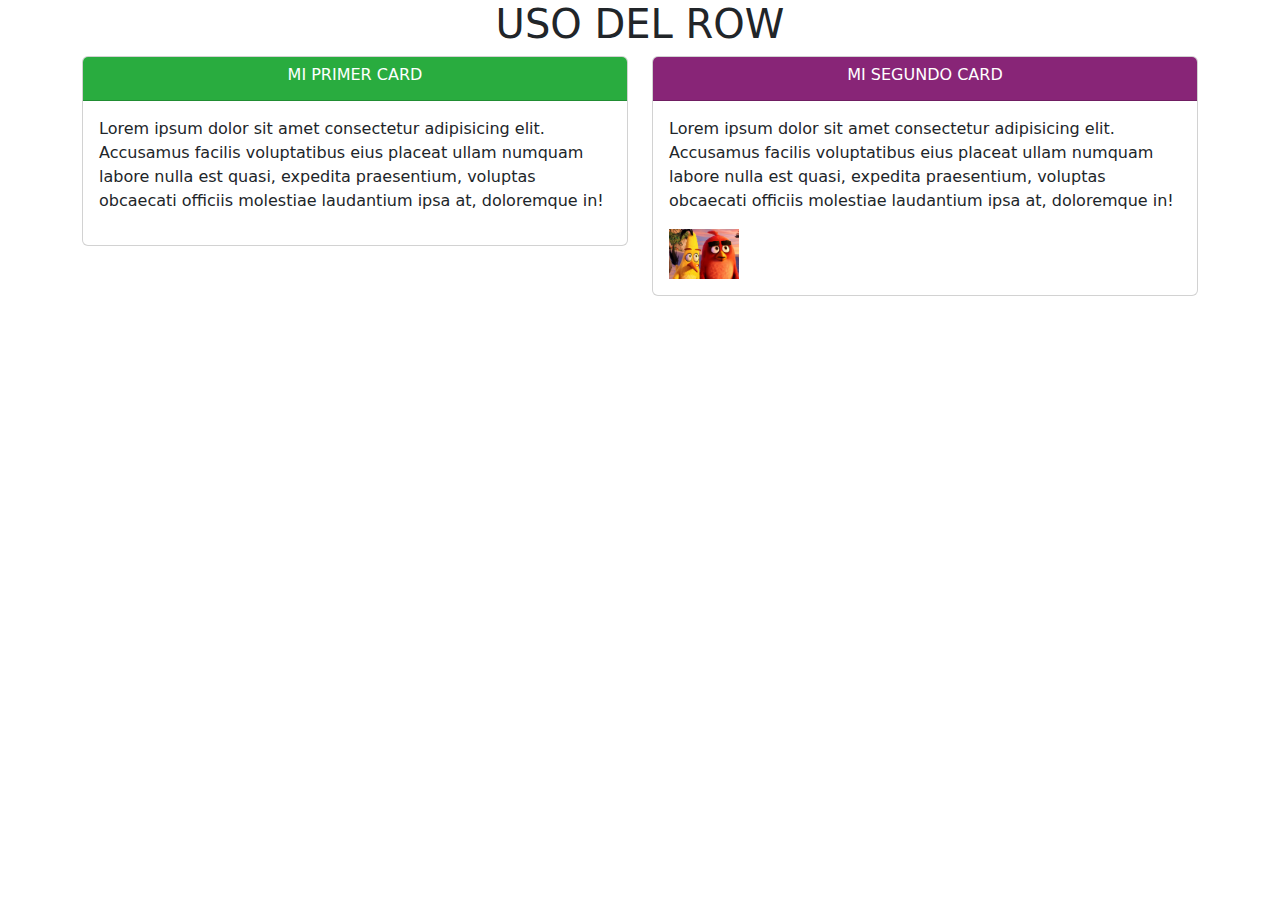
==== 6ROW-card/Index.html @ 441997f6 "creacion card" ====
<!DOCTYPE html>
<html lang="en">
<head>
    <meta charset="UTF-8">
    <meta name="viewport" content="width=device-width, initial-scale=1.0">
    <title>card</title>
    <link href="https://cdn.jsdelivr.net/npm/bootstrap@5.3.3/dist/css/bootstrap.min.css" rel="stylesheet" integrity="sha384-QWTKZyjpPEjISv5WaRU9OFeRpok6YctnYmDr5pNlyT2bRjXh0JMhjY6hW+ALEwIH" crossorigin="anonymous">
</head>
<body>
    <div class="container">
        <div class="row">
            <h1 class = "text-center">USO DEL ROW</h1>

            <div class="col-md-6">
                <div class="card">
                    <div style="background-color: rgb(41, 172, 63); color: #fff" class="card-header">
                            <h6 class = "text-center">MI PRIMER CARD</h6>
                    </div>
                    <div class="card-body">
                            <p>Lorem ipsum dolor sit amet consectetur adipisicing elit. Accusamus facilis voluptatibus eius placeat ullam numquam labore nulla est quasi, expedita praesentium, voluptas obcaecati officiis molestiae laudantium ipsa at, doloremque in!</p>
                    </div>
                 </div>     
            </div>

            <div class="col-md-6">
                <div class="card">
                    <div style="background-color: rgb(136, 37, 119); color: #fff" class="card-header">
                            <h6 class = "text-center">MI SEGUNDO CARD</h6>
                    </div>
                    <div class="card-body">
                            <p>Lorem ipsum dolor sit amet consectetur adipisicing elit. Accusamus facilis voluptatibus eius placeat ullam numquam labore nulla est quasi, expedita praesentium, voluptas obcaecati officiis molestiae laudantium ipsa at, doloremque in!</p>
                            <img src="imagenes/R (2).jpg" alt="Imagen"
                            width="70px";
                            height="50px";
                            >
                    </div>
                 </div>     
            </div>
        </div>
    </div>

    <script src="https://cdn.jsdelivr.net/npm/bootstrap@5.3.3/dist/js/bootstrap.bundle.min.js" integrity="sha384-YvpcrYf0tY3lHB60NNkmXc5s9fDVZLESaAA55NDzOxhy9GkcIdslK1eN7N6jIeHz" crossorigin="anonymous"></script>
</body>
</html>
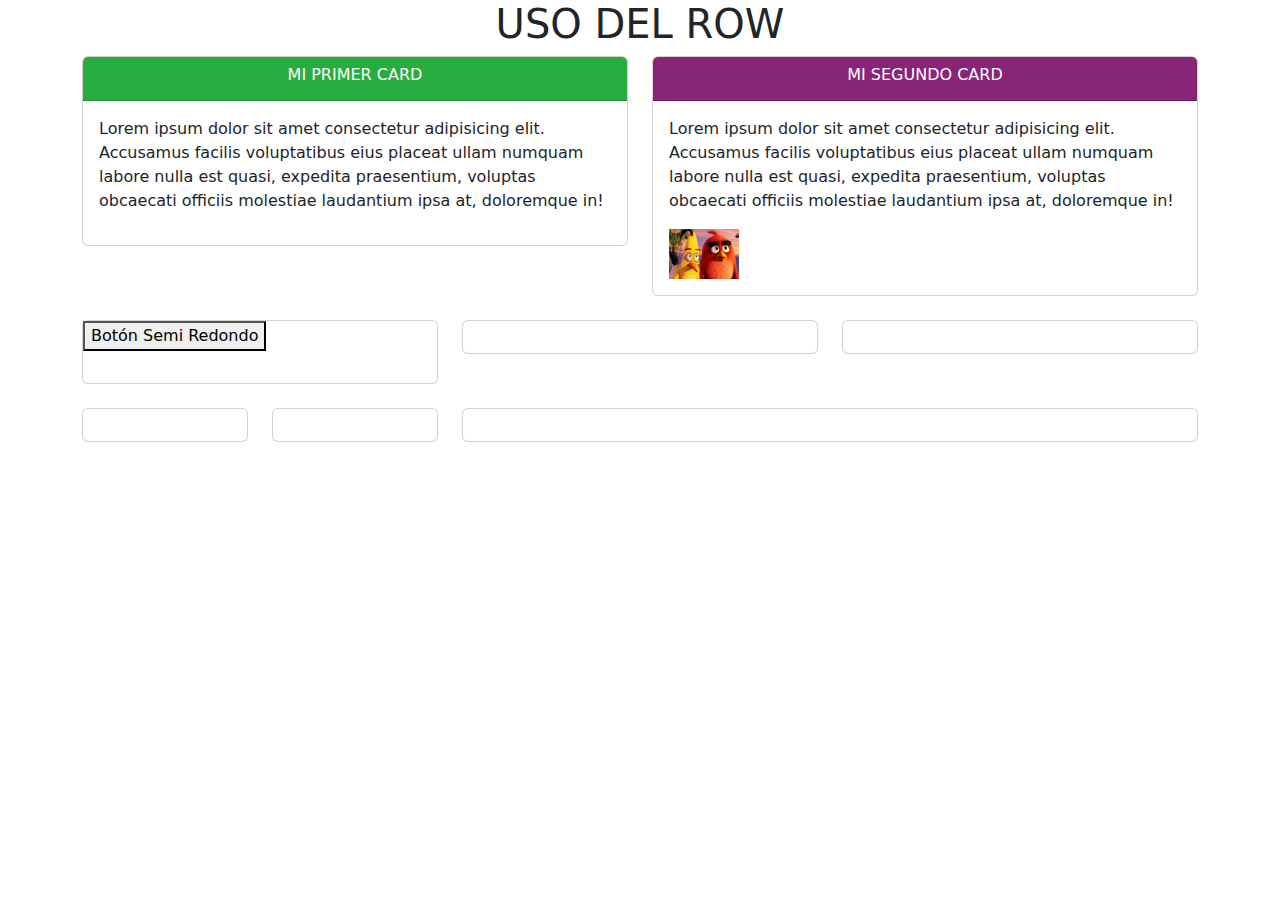
==== commit 4bf3dd44: "row-card" ====
--- a/6ROW-card/Index.html
+++ b/6ROW-card/Index.html
@@ -3,12 +3,15 @@
 <head>
     <meta charset="UTF-8">
     <meta name="viewport" content="width=device-width, initial-scale=1.0">
+    <link rel="stylesheet" href="estilos.css">
     <title>card</title>
+    
     <link href="https://cdn.jsdelivr.net/npm/bootstrap@5.3.3/dist/css/bootstrap.min.css" rel="stylesheet" integrity="sha384-QWTKZyjpPEjISv5WaRU9OFeRpok6YctnYmDr5pNlyT2bRjXh0JMhjY6hW+ALEwIH" crossorigin="anonymous">
 </head>
 <body>
     <div class="container">
         <div class="row">
+
             <h1 class = "text-center">USO DEL ROW</h1>
 
             <div class="col-md-6">
@@ -37,6 +40,69 @@
                  </div>     
             </div>
         </div>
+        <div class="row mt-4">
+            <div class="col-md-4">
+                <div class="card">
+                    <div class="class-header">
+                        <button class="semi-round-button">Botón Semi Redondo</button>
+                        
+                    </div>
+                    <div class="card-body">
+                            
+                    </div>
+                </div>
+            </div>
+
+            <div class="col-md-4">
+                <div class="card">
+                    <div class="class-header">
+                    </div>
+                    <div class="card-body">
+                            
+                    </div>
+                </div>
+            </div>
+            <div class="col-md-4">
+                <div class="card">
+                    <div class="class-header">
+                    </div>
+                    <div class="card-body">
+                            
+                    </div>
+                </div>
+            </div>
+        </div>
+
+        <div class="row mt-4">
+            <div class="col-md-2">
+                <div class="card">
+                    <div class="class-header">
+                    </div>
+                    <div class="card-body">
+                            
+                    </div>
+                </div>
+            </div>
+
+            <div class="col-md-2">
+                <div class="card">
+                    <div class="class-header">
+                    </div>
+                    <div class="card-body">
+                            
+                    </div>
+                </div>
+            </div>
+            <div class="col-md-8">
+                <div class="card">
+                    <div class="class-header">
+                    </div>
+                    <div class="card-body">
+                            
+                    </div>
+                </div>
+            </div>
+        </div>
     </div>
 
     <script src="https://cdn.jsdelivr.net/npm/bootstrap@5.3.3/dist/js/bootstrap.bundle.min.js" integrity="sha384-YvpcrYf0tY3lHB60NNkmXc5s9fDVZLESaAA55NDzOxhy9GkcIdslK1eN7N6jIeHz" crossorigin="anonymous"></script>
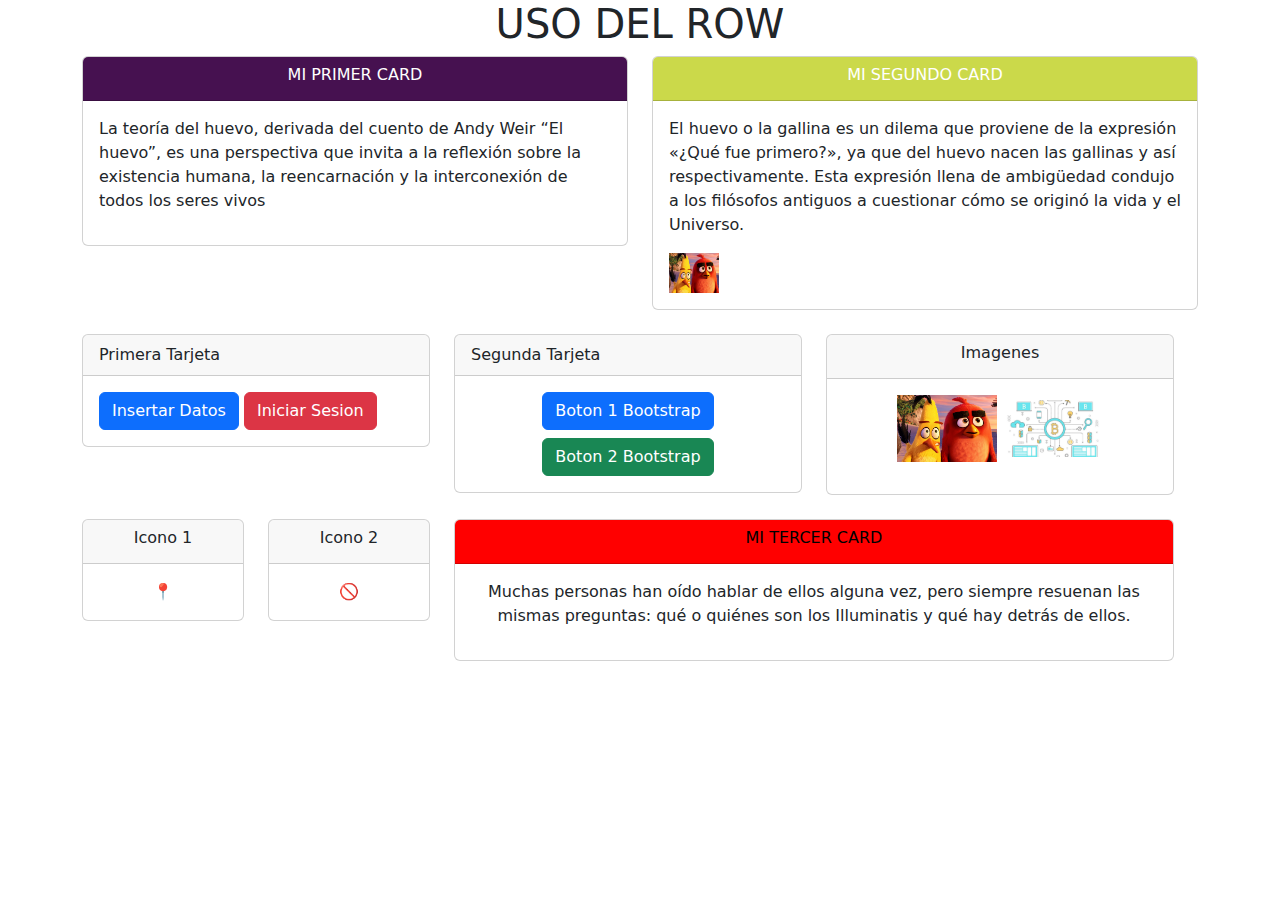
==== commit 831e1471: "row y card terminado" ====
--- a/6ROW-card/Index.html
+++ b/6ROW-card/Index.html
@@ -3,106 +3,121 @@
 <head>
     <meta charset="UTF-8">
     <meta name="viewport" content="width=device-width, initial-scale=1.0">
-    <link rel="stylesheet" href="estilos.css">
-    <title>card</title>
-    
+    <title>Mi card_Alain</title>
     <link href="https://cdn.jsdelivr.net/npm/bootstrap@5.3.3/dist/css/bootstrap.min.css" rel="stylesheet" integrity="sha384-QWTKZyjpPEjISv5WaRU9OFeRpok6YctnYmDr5pNlyT2bRjXh0JMhjY6hW+ALEwIH" crossorigin="anonymous">
+    <link rel="stylesheet" href="css/stiles.css">
+
 </head>
 <body>
     <div class="container">
         <div class="row">
-
             <h1 class = "text-center">USO DEL ROW</h1>
 
             <div class="col-md-6">
                 <div class="card">
-                    <div style="background-color: rgb(41, 172, 63); color: #fff" class="card-header">
+                    <div style="background-color: rgb(70, 17, 80); color: #fff" class="card-header">
                             <h6 class = "text-center">MI PRIMER CARD</h6>
                     </div>
                     <div class="card-body">
-                            <p>Lorem ipsum dolor sit amet consectetur adipisicing elit. Accusamus facilis voluptatibus eius placeat ullam numquam labore nulla est quasi, expedita praesentium, voluptas obcaecati officiis molestiae laudantium ipsa at, doloremque in!</p>
+                            <p>La teoría del huevo, derivada del cuento de Andy Weir “El huevo”, es una perspectiva que invita a la reflexión sobre la existencia humana, la reencarnación y la interconexión de todos los seres vivos</p>
                     </div>
                  </div>     
             </div>
 
             <div class="col-md-6">
                 <div class="card">
-                    <div style="background-color: rgb(136, 37, 119); color: #fff" class="card-header">
+                    <div style="background-color: rgb(203, 217, 74); color: #fff" class="card-header">
                             <h6 class = "text-center">MI SEGUNDO CARD</h6>
                     </div>
                     <div class="card-body">
-                            <p>Lorem ipsum dolor sit amet consectetur adipisicing elit. Accusamus facilis voluptatibus eius placeat ullam numquam labore nulla est quasi, expedita praesentium, voluptas obcaecati officiis molestiae laudantium ipsa at, doloremque in!</p>
-                            <img src="imagenes/R (2).jpg" alt="Imagen"
-                            width="70px";
-                            height="50px";
-                            >
+                            <p>El huevo o la gallina es un dilema que proviene de la expresión «¿Qué fue primero?», ya que del huevo nacen las gallinas y así respectivamente. Esta expresión llena de ambigüedad condujo a los filósofos antiguos a cuestionar cómo se originó la vida y el Universo.</p>
+                            <img src="imagenes/R (2).jpg" alt="Imagen" width="50px"; height="40px";>
                     </div>
                  </div>     
             </div>
-        </div>
+        
         <div class="row mt-4">
             <div class="col-md-4">
                 <div class="card">
-                    <div class="class-header">
-                        <button class="semi-round-button">Botón Semi Redondo</button>
-                        
-                    </div>
+                    <div class="card-header">Primera Tarjeta</div>
                     <div class="card-body">
-                            
+                        <button class="btn btn-primary"><i class="bi bi-plus-circle"></i> Insertar Datos</button>
+                        <button class="btn btn-danger"><i class="bi bi-trash"></i> Iniciar Sesion</button>
                     </div>
                 </div>
             </div>
-
+            
             <div class="col-md-4">
                 <div class="card">
-                    <div class="class-header">
-                    </div>
-                    <div class="card-body">
-                            
+                    <div class="card-header">Segunda Tarjeta</div>
+                    <div class="card-body text-center">
+                        <!-- Primer botón -->
+                        <button class="btn btn-primary mb-2">
+                            <i class="bi bi-bootstrap"></i> Boton 1 Bootstrap
+                        </button>
+                        
+                        <!-- Segundo botón -->
+                        <button class="btn btn-success">
+                            <i class="bi bi-bootstrap"></i> Boton 2 Bootstrap
+                        </button>
                     </div>
                 </div>
             </div>
             <div class="col-md-4">
                 <div class="card">
-                    <div class="class-header">
-                    </div>
-                    <div class="card-body">
-                            
-                    </div>
+                <div class="card-header">
+                <h6 class="text-center">Imagenes</h6>
+                </div>
+                <div class="card-body text-center">
+                <img src="imagenes/R (2).jpg" class="img-fluid mb-3"
+                alt="ANGRY BIRD" width="100px" ;>
+                <img src="imagenes/ABB.jpg" class="img-fluid mb-3"
+                alt="TECNOLOGIA"  width="100px";>
                 </div>
             </div>
         </div>
+    </div> 
+
+           
+                            
+               
+        
 
         <div class="row mt-4">
             <div class="col-md-2">
                 <div class="card">
-                    <div class="class-header">
+                    <div class="card-header">
+                        <h6 class="text-center">Icono 1</h6>
                     </div>
-                    <div class="card-body">
-                            
+                    <div class="card-body text-center">
+                        <span class="icon icon2">📍</span>
                     </div>
                 </div>
             </div>
 
             <div class="col-md-2">
                 <div class="card">
-                    <div class="class-header">
+                    <div class="card-header">
+                        <h6 class="text-center">Icono 2</h6>
                     </div>
-                    <div class="card-body">
-                            
+                    <div class="card-body text-center">
+                        <span class="icon icon3">🚫</span>
                     </div>
                 </div>
             </div>
             <div class="col-md-8">
                 <div class="card">
-                    <div class="class-header">
+                    <div style="background-color:rgb(255, 0, 0); color:black  ;" class="card-header">
+                        <h6 class="text-center">MI TERCER CARD</h6>
                     </div>
-                    <div class="card-body">
-                            
+                    <div class="card-body text-center">
+                            <p>
+                                Muchas personas han oído hablar de ellos alguna vez, pero siempre resuenan las mismas preguntas: qué o quiénes son los Illuminatis y qué hay detrás de ellos.</p>
                     </div>
                 </div>
             </div>
         </div>
+
     </div>
 
     <script src="https://cdn.jsdelivr.net/npm/bootstrap@5.3.3/dist/js/bootstrap.bundle.min.js" integrity="sha384-YvpcrYf0tY3lHB60NNkmXc5s9fDVZLESaAA55NDzOxhy9GkcIdslK1eN7N6jIeHz" crossorigin="anonymous"></script>
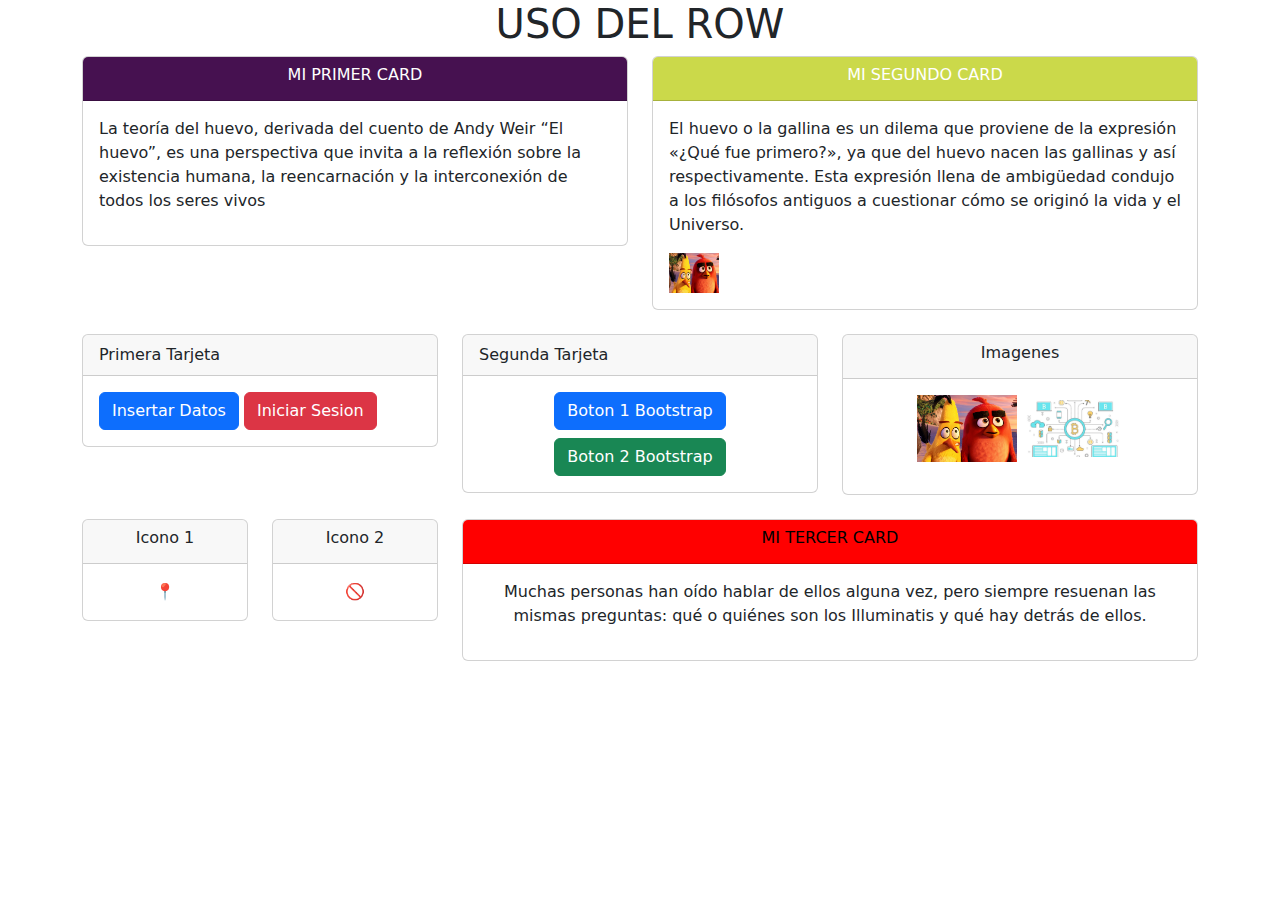
==== commit dcd6c172: "Index1 + ejemplo del profesor" ====
--- a/6ROW-card/Index.html
+++ b/6ROW-card/Index.html
@@ -3,6 +3,7 @@
 <head>
     <meta charset="UTF-8">
     <meta name="viewport" content="width=device-width, initial-scale=1.0">
+    
     <title>Mi card_Alain</title>
     <link href="https://cdn.jsdelivr.net/npm/bootstrap@5.3.3/dist/css/bootstrap.min.css" rel="stylesheet" integrity="sha384-QWTKZyjpPEjISv5WaRU9OFeRpok6YctnYmDr5pNlyT2bRjXh0JMhjY6hW+ALEwIH" crossorigin="anonymous">
     <link rel="stylesheet" href="css/stiles.css">
@@ -35,7 +36,7 @@
                     </div>
                  </div>     
             </div>
-        
+        </div>
         <div class="row mt-4">
             <div class="col-md-4">
                 <div class="card">
